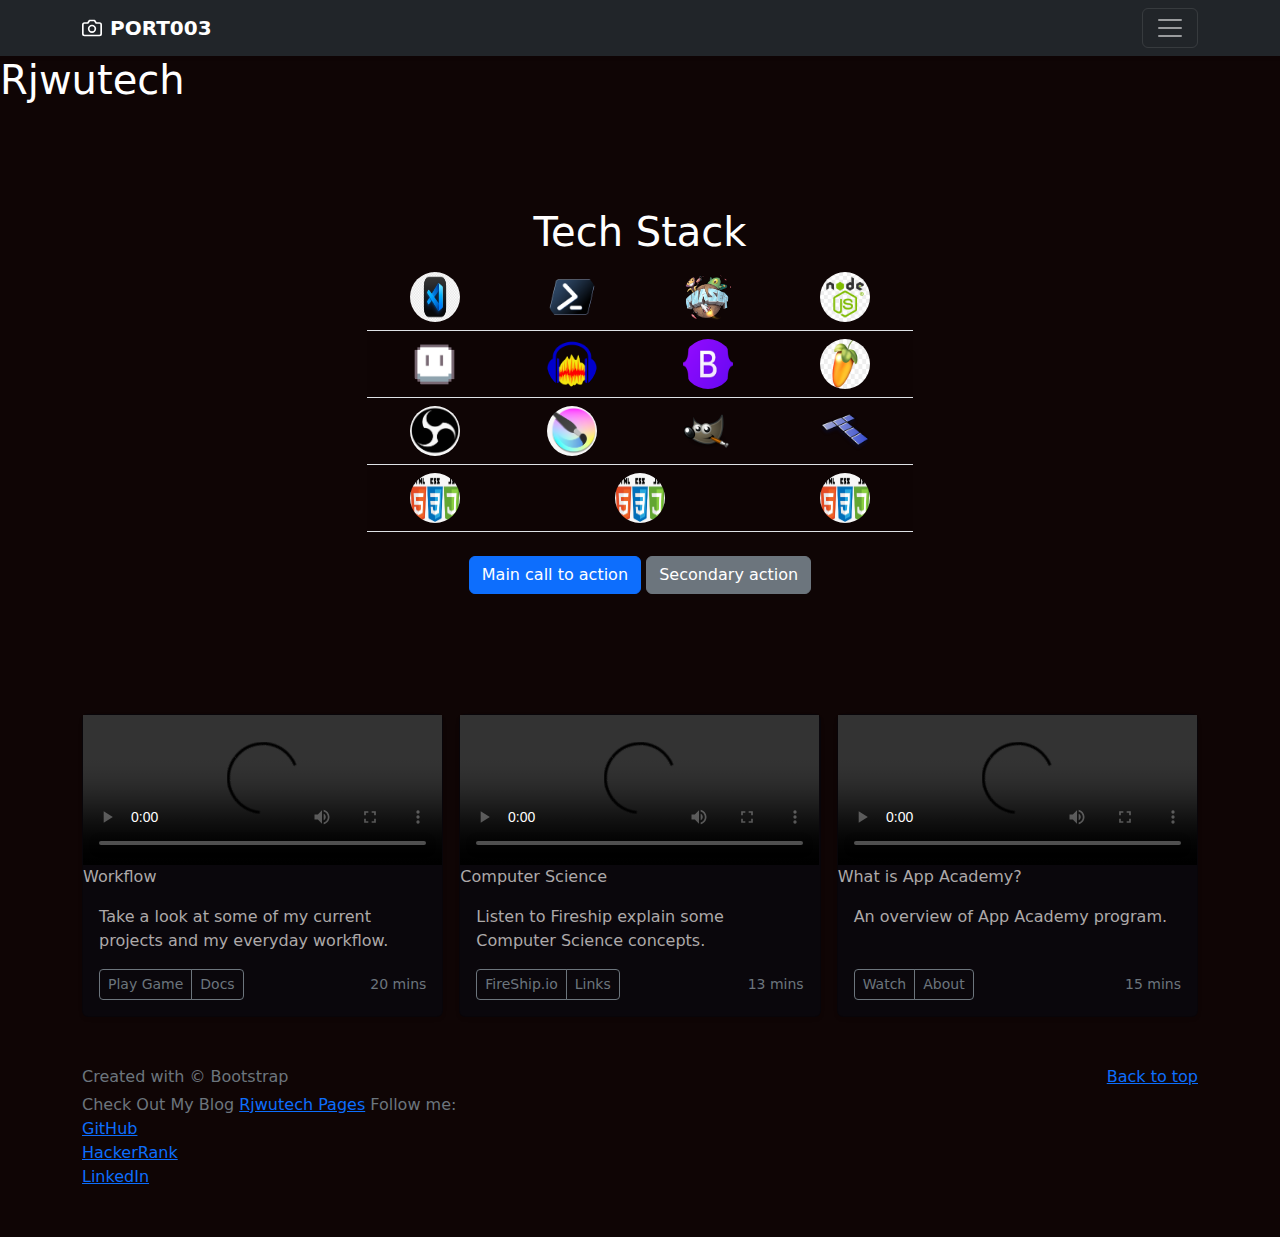
==== index.html @ 79faa68e "Add files via upload" ====
<!DOCTYPE html>
<html lang="en">

<head>
    <meta charset="UTF-8">
    <meta http-equiv="X-UA-Compatible" content="IE=edge">
    <meta name="viewport" content="width=device-width, initial-scale=1.0">
    <title>My Page</title>
    <link href="./assets/dist/css/bootstrap.min.css" rel="stylesheet">
    <link rel="stylesheet" href="main.css">

</head>

<body>
    <header>
        <div class="collapse bg-dark" id="navbarHeader">
            <div class="container">
                <div class="row">
                    <div class="col-sm-8 col-md-7 py-4">
                        <h4 class="text-white">Vincent Radford</h4>
                        <p class="text-muted">is[...] Lorem ipsum dolor sit amet consectetur adipisicing elit. Eligendi
                            neque perferendis provident vero. Voluptatem eos sapiente cupiditate quas ad ipsam
                            voluptate, optio vitae dolorum soluta!
                            elit. Enim tenetur ullam eos. </p>
                    </div>
                    <div class="col-sm-4 offset-md-1 py-4">
                        <h4 class="text-white">Contact</h4>
                        <ul class="list-unstyled">
                            <li><a href="#" class="text-white">Follow on Twitter</a></li>
                            <li><a href="#" class="text-white">Like on Facebook</a></li>
                            <li><a href="#" class="text-white">Email me</a></li>
                        </ul>
                    </div>
                </div>
            </div>
        </div>
        <div class="navbar navbar-dark bg-dark shadow-sm">
            <div class="container">
                <a href="#" class="navbar-brand d-flex align-items-center">
                    <svg xmlns="http://www.w3.org/2000/svg" width="20" height="20" fill="none" stroke="currentColor"
                        stroke-linecap="round" stroke-linejoin="round" stroke-width="2" aria-hidden="true" class="me-2"
                        viewBox="0 0 24 24">
                        <path d="M23 19a2 2 0 0 1-2 2H3a2 2 0 0 1-2-2V8a2 2 0 0 1 2-2h4l2-3h6l2 3h4a2 2 0 0 1 2 2z" />
                        <circle cx="12" cy="13" r="4" />
                    </svg>
                    <strong>PORT003</strong>
                </a>
                <button class="navbar-toggler" type="button" data-bs-toggle="collapse" data-bs-target="#navbarHeader"
                    aria-controls="navbarHeader" aria-expanded="false" aria-label="Toggle navigation">
                    <span class="navbar-toggler-icon"></span>
                </button>
            </div>
        </div>
    </header>

    <main>
        <h1>Rjwutech</h1>

        <section class="py-5 text-center container">
            <div class="row py-lg-5">
                <div class="col-lg-6 col-md-8 mx-auto">
                    <h1 class="fw-light">Tech Stack</h1>
                    <!-- <p class="lead text-muted">Something short and leading about the collection below—its
                        contents, the
                        creator, etc. Make it short and sweet, but not too short so folks don’t simply skip over
                        it
                        entirely.</p> -->

                    <!-- Start of table -->
                    <div class="table-container">
                        <div class="bd-example-snippet bd-code-snippet">
                            <div class="bd-example">
                                <table class="table table-striped">
                                    <!-- Header -->
                                    <thead>
                                        <tr>
                                            <th scope="col"> <img src="./assets/icons/vscode_icon.png" width="50"
                                                    height="50" style="border-radius: 25px;" alt=""> </th>
                                            <th scope=" col"><img src="./assets/icons/PowerShell_Core_6.0_icon.png"
                                                    width="50" height="50" style="border-radius: 25px;" alt=""> </th>
                                            <th scope="col"><img src="./assets/icons/Phaser_Logo.png " width="50"
                                                    height="50" style="border-radius: 25px;" alt=""> </th>
                                            <th scope="col"><img src="./assets/icons/node_icon.jpg" width="50"
                                                    height="50" style="border-radius: 25px;" alt=""> </th>
                                        </tr>
                                    </thead>
                                    <tbody>
                                        <!-- Rows -->
                                        <tr>
                                            <th scope="row"><img src="./assets/icons/aseprite icon.png" width="50"
                                                    height="50" style="border-radius: 25px;" alt=""></th>
                                            <td><img src="./assets/icons/Audacity_Logo_nofilter.svg.png" width="50"
                                                    height="50" style="border-radius: 25px;" alt=""></td>
                                            <td><img src="./assets/icons/Bootstrap_logo.svg.png" width="50" height="50"
                                                    style="border-radius: 25px;" alt=""></td>
                                            <td><img src="./assets/icons/fl_studios_icon.jpg" width="50" height="50"
                                                    style="border-radius: 25px;" alt=""></td>
                                        </tr>
                                        <tr>
                                            <th scope="row"><img src="./assets/icons/obs_icon.png" width="50"
                                                    height="50" style="border-radius: 25px;" alt=""></th>
                                            <td><img src="./assets/icons/krita-logo-png-transparent-png.png" width="50"
                                                    height="50" style="border-radius: 25px;" alt=""></td>
                                            <td><img src="./assets/icons/The_GIMP_icon_-_gnome.svg.png" width="50"
                                                    height="50" style="border-radius: 25px;" alt=""></td>
                                            <td><img src="./assets/icons/tiled-logo-256.png" width="50" height="50"
                                                    style="border-radius: 25px;" alt=""></td>
                                        </tr>
                                        <tr>
                                            <th scope="row"><img src="./assets/icons/html-css-javascript-icons.png"
                                                    width="50" height="50" style="border-radius: 25px;" alt=""></th>
                                            <td colspan="2"><img src="./assets/icons/html-css-javascript-icons.png"
                                                    width="50" height="50" style="border-radius: 25px;" alt=""></td>
                                            <td><img src="./assets/icons/html-css-javascript-icons.png" width="50"
                                                    height="50" style="border-radius: 25px;" alt=""></td>
                                        </tr>
                                    </tbody>
                                </table>
                            </div>
                        </div>

                        <p>
                            <a href="#" class="btn btn-primary my-2">Main call to action</a>
                            <a href="#" class="btn btn-secondary my-2">Secondary action</a>
                        </p>
                    </div>
                </div>
        </section>

        <section>
            <div class="container">
                <div class="row row-cols-1 row-cols-sm-2 row-cols-md-3 g-3">

                    <div class="col">
                        <div class="card shadow-sm">
                            <video src="./assets/videos/video3.mkv" controls></video>

                            <title>Placeholder</title>
                            <rect width="100%" height="100%" fill="#55595c" /><text x="50%" y="50%" fill="#eceeef"
                                dy=".3em">Workflow</text>
                            </svg>
                            <div class="card-body">
                                <p class="card-text">Take a look at some of my current projects and my everyday
                                    workflow.</p>
                                <div class="d-flex justify-content-between align-items-center">
                                    <div class="btn-group">
                                        <button id="button_1-1" type="button"
                                            class="btn btn-sm btn-outline-secondary"><a
                                                href="./alien_attack/src/alien_attack.html"
                                                style="text-decoration: none; color: inherit;">Play Game</a></button>
                                        <button id="button_1-2" type="button" class="btn btn-sm btn-outline-secondary">
                                            <a href="alien_attack_docs.html"
                                                style="text-decoration: none; color: inherit;">Docs</a></button>
                                    </div>
                                    <small class="text-muted">20 mins</small>
                                </div>
                            </div>
                        </div>
                    </div>

                    <div class="col">
                        <div class="card shadow-sm">
                            <video src="./assets/videos/Computer_Science_Concepts_Explained.mp4" controls></video>
                            <title>Placeholder</title>
                            <rect width="100%" height="100%" fill="#55595c" /><text x="50%" y="50%" fill="#eceeef"
                                dy=".3em">Computer Science</text>
                            </svg>
                            <div class="card-body">
                                <p class="card-text">Listen to Fireship explain some Computer Science concepts.<br></p>
                                <div class="d-flex justify-content-between align-items-center">
                                    <div class="btn-group">
                                        <button type="button"
                                            class="btn btn-sm btn-outline-secondary">FireShip.io</button>
                                        <button type="button" class="btn btn-sm btn-outline-secondary">Links</button>
                                    </div>
                                    <small class="text-muted">13 mins</small>
                                </div>
                            </div>
                        </div>
                    </div>

                    <div class="col">
                        <div class="card shadow-sm">
                            <video src="./assets/videos/aa_overview.mp4" controls></video>
                            <title>Placeholder</title>
                            <rect width="100%" height="100%" fill="#55595c" /><text x="50%" y="50%" fill="#eceeef"
                                dy=".3em">What is App Academy?</text>
                            </svg>
                            <div class="card-body">
                                <p class="card-text">An overview of App Academy program.<br><br></p>
                                <div class="d-flex justify-content-between align-items-center">
                                    <div class="btn-group">
                                        <button type="button" class="btn btn-sm btn-outline-secondary">Watch</button>
                                        <button type="button" class="btn btn-sm btn-outline-secondary">About</button>
                                    </div>
                                    <small class="text-muted">15 mins</small>
                                </div>
                            </div>
                        </div>
                    </div>
                </div>

            </div>

        </section>
    </main>

    <footer>

        <footer class="text-muted py-5">
            <div class="container">
                <p class="float-end mb-1">
                    <a href="#">Back to top</a>
                </p>
                <p class="mb-1">Created with &copy; Bootstrap</p>
                <p class="mb-0">Check Out My Blog <a href="#">Rjwutech Pages</a>
                    Follow me:<br>
                    <a href="#"> GitHub </a><br>
                    <a href="#">HackerRank </a><br>
                    <a href="#">LinkedIn </a>
                </p>
            </div>
        </footer>
    </footer>
    <script src="./assets/dist/js/bootstrap.bundle.min.js"></script>
    <script src="script.js"></script>
</body>

</html>
---- main.css ----
body {
    background-color: rgb(15, 5, 5);
    color: #fff;
}

.table-container {
    color: #fff;
}
table, thead, tr, th, td {
    color: #fff;
}

.card {
    background-color: rgb(10, 7, 12);
    color: rgb(173, 169, 169);
}

/* .card:hover {
    border: 5px solid rgb(29, 29, 131);
    width: 33vw;
    z-index: 5;
}
 */
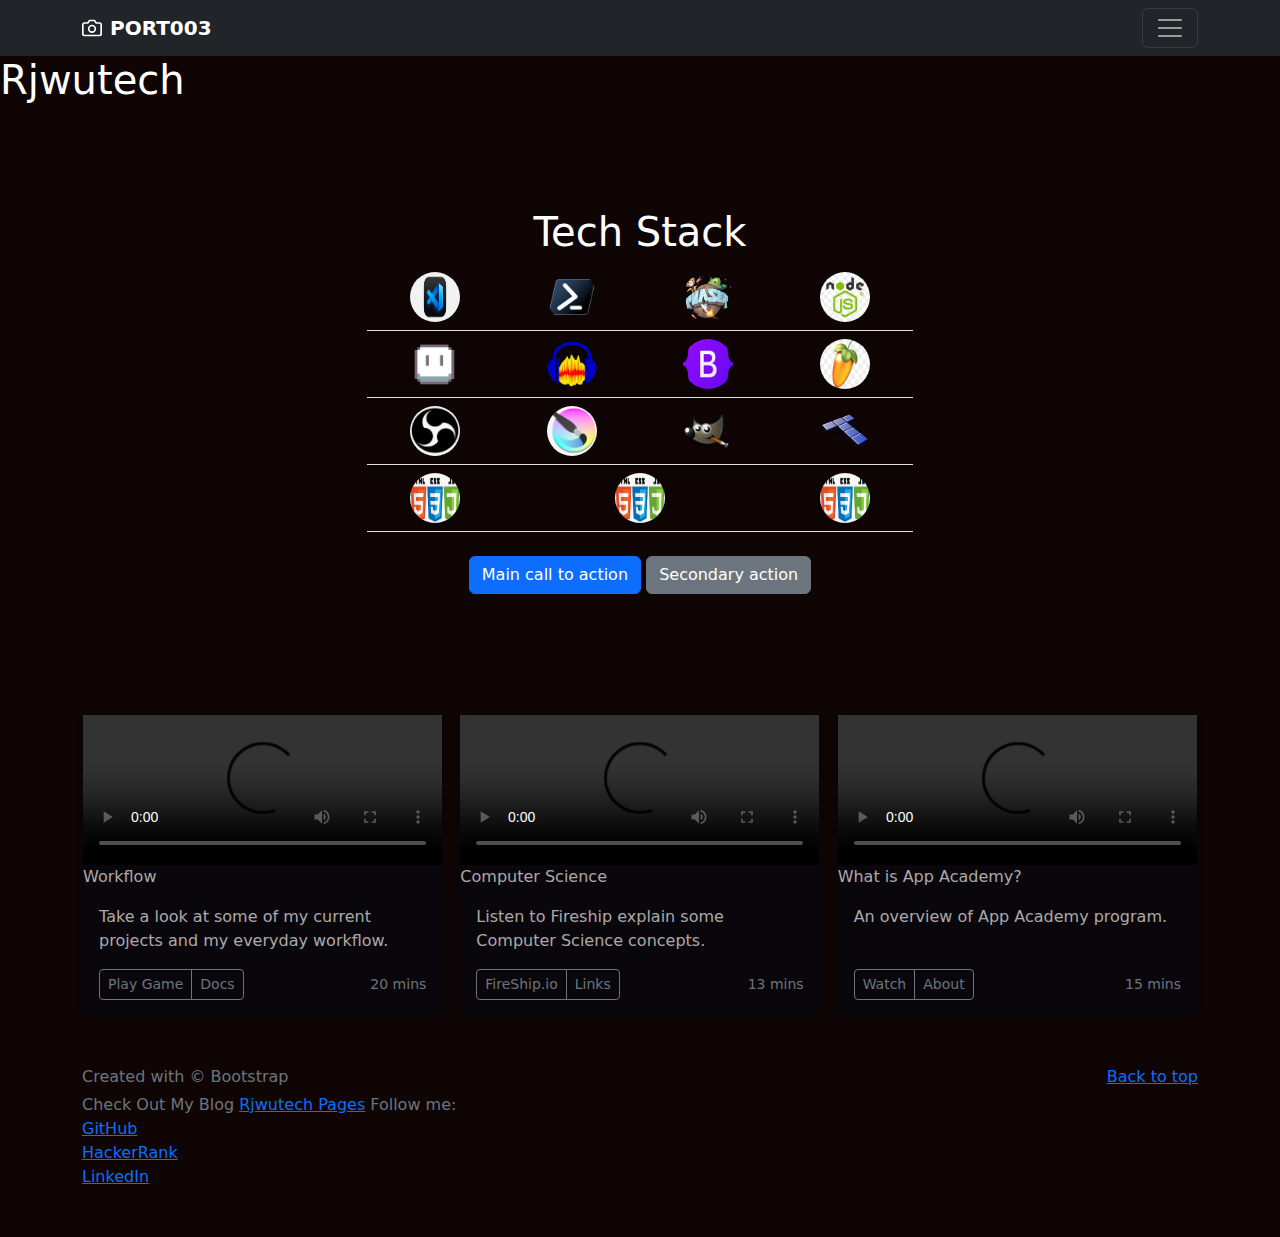
==== commit 9db94c2c: "add video link" ====
--- a/index.html
+++ b/index.html
@@ -181,7 +181,7 @@
 
                     <div class="col">
                         <div class="card shadow-sm">
-                            <video src="./assets/videos/aa_overview.mp4" controls></video>
+                            <video src="https://www.youtube.com/watch?v=TcNZKKkG7QA&t=2s" controls></video>
                             <title>Placeholder</title>
                             <rect width="100%" height="100%" fill="#55595c" /><text x="50%" y="50%" fill="#eceeef"
                                 dy=".3em">What is App Academy?</text>
@@ -226,4 +226,4 @@
     <script src="script.js"></script>
 </body>
 
-</html>+</html>
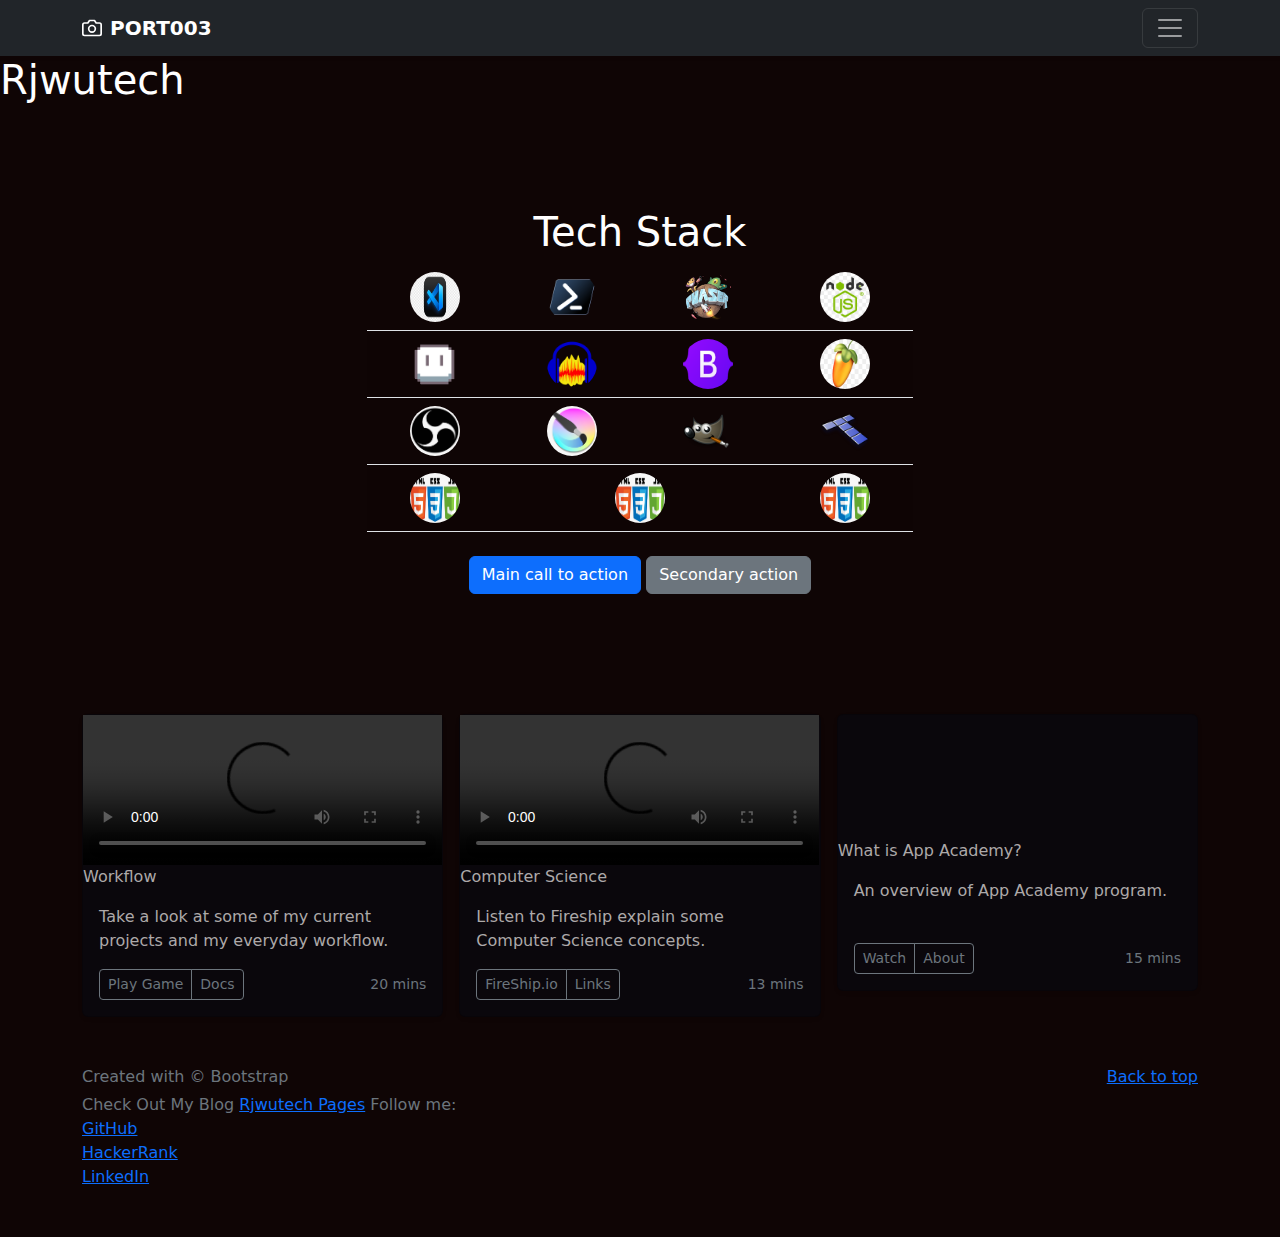
==== commit e76dc7d6: "Update index.html" ====
--- a/index.html
+++ b/index.html
@@ -181,7 +181,7 @@
 
                     <div class="col">
                         <div class="card shadow-sm">
-                            <video src="https://www.youtube.com/watch?v=TcNZKKkG7QA&t=2s" controls></video>
+                            <iframe width="248" height="124"> src="https://www.youtube.com/watch?v=TcNZKKkG7QA&t=2s" controls></iframe>
                             <title>Placeholder</title>
                             <rect width="100%" height="100%" fill="#55595c" /><text x="50%" y="50%" fill="#eceeef"
                                 dy=".3em">What is App Academy?</text>
